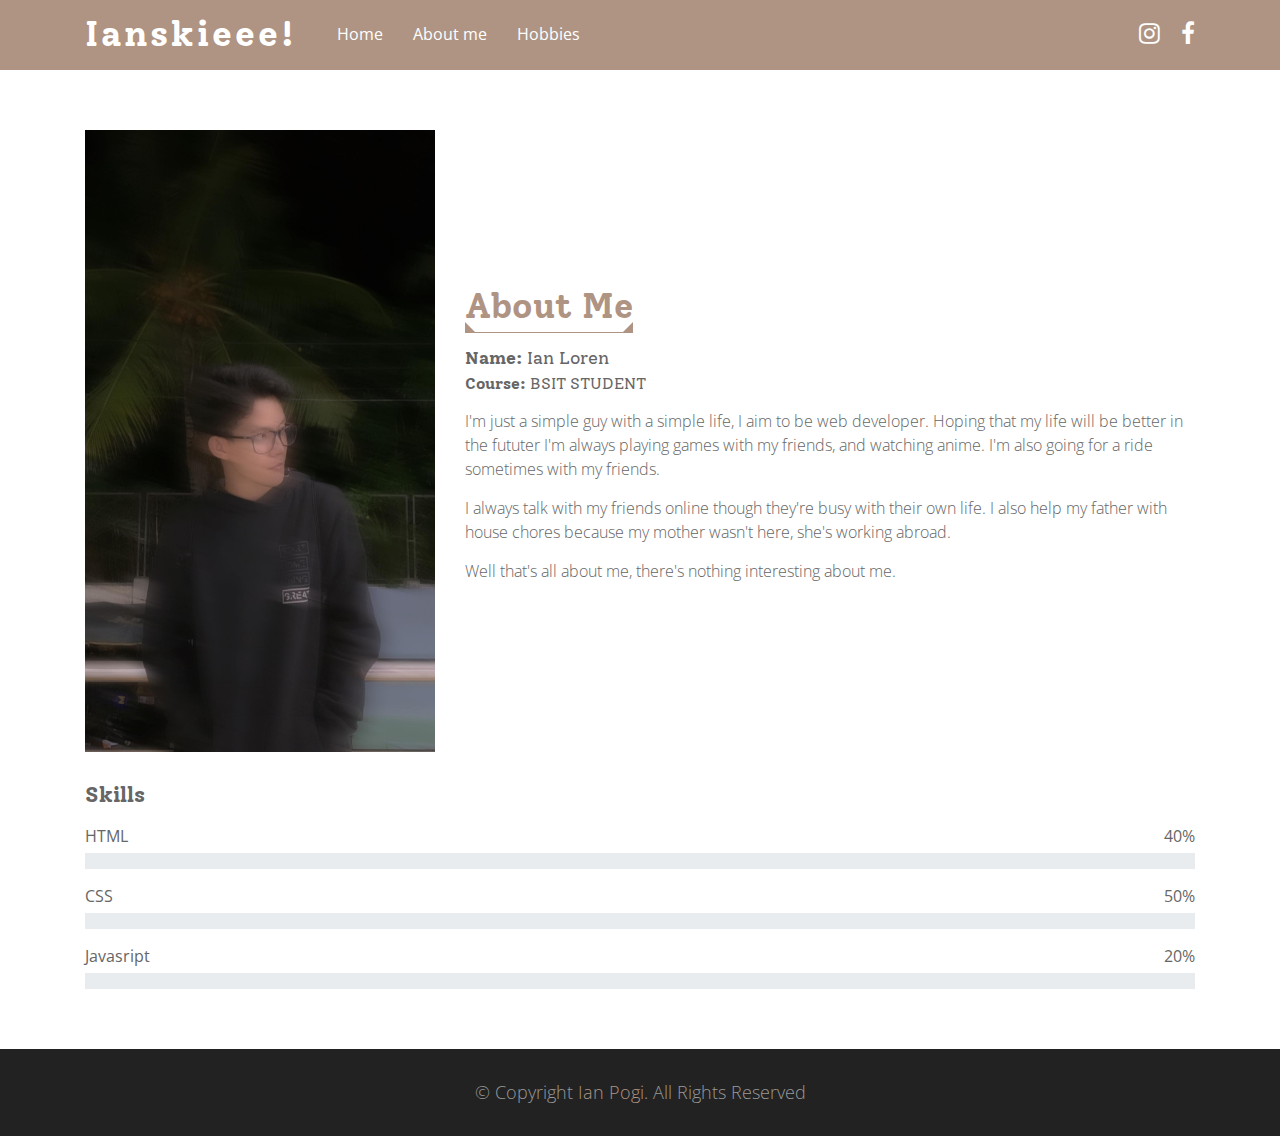
==== about.html @ 1df6bf1a "ian website" ====
<!DOCTYPE html>
<html lang="en">
<head>
    <meta charset="UTF-8">
    <meta name="viewport" content="width=device-width, initial-scale=1.0">
    <title>About</title>
    <link href="img/favicon.ico" rel="icon">
    <link href="https://fonts.googleapis.com/css?family=Open+Sans:300,400|Solway:400,700&display=swap" rel="stylesheet">
    <link href="https://stackpath.bootstrapcdn.com/bootstrap/4.4.1/css/bootstrap.min.css" rel="stylesheet">
    <link href="https://stackpath.bootstrapcdn.com/font-awesome/4.7.0/css/font-awesome.min.css" rel="stylesheet">
    <link href="lib/owlcarousel/assets/owl.carousel.min.css" rel="stylesheet">
    <link href="lib/lightbox/css/lightbox.min.css" rel="stylesheet">
    <link href="css/style.css" rel="stylesheet">
</head>
<body>
      <div class="header">
        <div class="container">
    
            <div class="logo pull-left">
                <h1>
                  <a href="index.html">Ianskieee!</a></h1>
            </div>
    
            <nav id="nav-menu-container">
                <ul class="nav-menu">
                    <li><a href="index.html">Home</a></li>
                    <li><a href="about.html">About me</a></li>
                    <li><a href="hobby.html">Hobbies</a></li>
                </ul>
            </nav>
    
            <nav class="nav social-nav pull-right d-none d-lg-inline">
                <a href="https://www.instagram.com/ian_lrn1/" target="_blank">
                  <i class="fa fa-instagram"></i>
                </a> 
                <a href="https://www.facebook.com/Yanyanlrn" target="_blank">
                  <i class="fa fa-facebook"></i>
                </a>
            </nav>
        </div>
    </div>
    <div class="about" id="about">
        <div class="container">
            <div class="row align-items-center">
                <div class="col-md-6 col-lg-4">
                    <img class="img-fluid" src="img/me.jpg" />
                </div>

                <div class="col-md-6 col-lg-8">
                    <header class="section-header">
                        <h2>About Me</h2>
                    </header>
                    <h3><strong>Name:</strong> Ian Loren</h3>
                    <h4><strong>Course:</strong> BSIT STUDENT</h4>
                    <p>
                        I'm just a simple guy with a simple life, I aim to be web developer. Hoping that my life will be better in the fututer 
                        I'm always playing games with my friends, and watching anime. I'm also going for a ride sometimes with my friends.
                    </p>
                    <p>
                        I always talk with my friends online though they're busy with their own life. I also help my father with house chores
                        because my mother wasn't here, she's working abroad.
                    </p>
                    <p>
                        Well that's all about me, there's nothing interesting about me.
                    </p>
                </div>
            </div>

            <div class="row">
                <div class="col-md-12">
                    <div class="skills">
                        <h3>Skills</h3>
                        <div class="skill-name">
                            <p>HTML</p>
                            <p>40%</p>
                        </div>
                        <div class="progress">
                            <div class="progress-bar" role="progressbar" aria-valuenow="65" aria-valuemin="0"
                                aria-valuemax="100"></div>
                        </div>

                        <div class="skill-name">
                            <p>CSS</p>
                            <p>50%</p>
                        </div>
                        <div class="progress">
                            <div class="progress-bar" role="progressbar" aria-valuenow="75" aria-valuemin="0"
                                aria-valuemax="100"></div>
                        </div>

                        <div class="skill-name">
                            <p>Javasript</p>
                            <p>20%</p>
                        </div>
                        <div class="progress">
                            <div class="progress-bar" role="progressbar" aria-valuenow="60" aria-valuemin="0"
                                aria-valuemax="100"></div>
                        </div>
                    </div>
                </div>
            </div>
        </div>
    </div>
    <div class="footer">
        <div class="container">
            <div class="copyright">
                <p>&copy; Copyright <a href="index.html">Ian Pogi</a>. All Rights Reserved</p>
            </div>
        </div>
    </div>
      <a href="#" class="back-to-top"><i class="fa fa-chevron-up"></i></a>
    <script src="https://code.jquery.com/jquery-3.4.1.min.js"></script>
    <script src="https://stackpath.bootstrapcdn.com/bootstrap/4.4.1/js/bootstrap.bundle.min.js"></script>
    <script src="lib/typed/typed.min.js"></script>
    <script src="lib/easing/easing.min.js"></script>
    <script src="lib/stickyjs/sticky.js"></script>
    <script src="lib/superfish/hoverIntent.js"></script>
    <script src="lib/superfish/superfish.min.js"></script>
    <script src="lib/waypoints/waypoints.min.js"></script>
    <script src="lib/counterup/counterup.min.js"></script>
    <script src="lib/owlcarousel/owl.carousel.min.js"></script>
    <script src="lib/isotope/isotope.pkgd.min.js"></script>
    <script src="lib/lightbox/js/lightbox.min.js"></script>
    <script src="js/main.js"></script>
</body>
</html>
---- css/style.css ----
body {
    color: #666666;
    font-family: 'Open Sans', sans-serif;
    font-weight: 300;
    background: #ffffff;
}

a {
    color: #AF9483;
    transition: 0.5s;
}

a:hover,
a:active,
a:focus {
    color: #666666;
    outline: none;
    text-decoration: none;
}

p {
    padding: 0;
    margin: 0 0 15px 0;
}

h1,
h2,
h3,
h4,
h5,
h6 {
    font-family: 'Solway', serif;
    color: #666666;
    margin: 0 0 15px 0;
    padding: 0;
}

.back-to-top {
    position: fixed;
    display: none;
    background: #AF9483;
    color: #ffffff;
    width: 44px;
    height: 44px;
    text-align: center;
    line-height: 1;
    font-size: 16px;
    border-radius: 50%;
    right: 15px;
    bottom: 15px;
    transition: background 0.5s;
    z-index: 11;
}

.back-to-top i {
    padding-top: 12px;
    color: #ffffff;
}

.exp-more{
    font-size: xx-large;
    font-family: 'Solway', serif;
}

.exp-more:hover{
    color: #AF9483!important;
    text-shadow: 3px 3px 3px black;
}
.top-header {
    display: table;
    position: relative;
    width: 100%;
    height: 100vh;
    background-color: #3533335d;
}

.top-header:after {
    content: '';
    position: absolute;
    width: 100%;
    height: 100%;
    left: 0;
    top: 0;
    background: url(../img/bg.jpg) left top repeat;
    background-size: cover;
    filter: blur(12px);
    -webkit-filter: blur(12px);
    z-index: -1;
}

.top-header .container {
    position: relative;
    text-align: center;
    display: table-cell;
    vertical-align: middle;
    width: 100%;
}

.top-header img {
    height: 200px;
    margin-bottom: 30px;
    border: 15px solid rgba(256, 256, 256, .1);
}

.top-header h1 {
    font-size: 5vw;
    font-weight: 700;
    color: #ffffff;
}

.top-header p {
    display: none;
}

.top-header h2 {
    display: inline-block;
    margin: 0;
    height: 40px;
    font-size: 3vw;
    font-weight: 400;
    color: #ffffff;
}

.top-header .typed-cursor {
    font-size: 3vw;
}

.header {
    background: #AF9483;
    height: 70px;
}

.header .logo {
    margin: 14px 25px 0 0;
}

.header .logo h1 {
    font-size: 36px;
    margin: 0;
    padding: 2px 0;
    line-height: 1;
    font-weight: 700;
    letter-spacing: 3px;
}

.header .logo h1 a,
.header .logo h1 a:hover {
    color: #ffffff;
}

@media (max-width: 768px) {
    .header {
        height: 50px;
    }
    
    .header .logo {
        margin: 10px 0 0 0;
    }
    
    .header .logo h1 {
        padding: 2px 0;
        font-size: 26px;
    }
}

.header .social-nav {
    margin-top: 15px;
}

.header .social-nav a {
    font-size: 24px;
    margin-left: 15px;
    color: #fff;
}

.header .social-nav a:hover {
    color: rgba(255, 255, 255, 0.75);
}

.nav-menu, .nav-menu * {
    margin: 0;
    padding: 0;
    list-style: none;
}

.nav-menu ul {
    position: absolute;
    display: none;
    top: 100%;
    left: 0;
    z-index: 99;
}

.nav-menu li {
    position: relative;
    white-space: nowrap;
}

.nav-menu > li {
    float: left;
}

.nav-menu li:hover > ul,
.nav-menu li.sfHover > ul {
    display: block;
}

.nav-menu ul ul {
    top: 0;
    left: 100%;
}

.nav-menu ul li {
    min-width: 180px;
}

.sf-arrows .sf-with-ul {
    padding-right: 30px;
}

.sf-arrows .sf-with-ul:after {
    content: "\f107";
    position: absolute;
    right: 15px;
    font-family: FontAwesome;
    font-style: normal;
    font-weight: normal;
}

.sf-arrows ul .sf-with-ul:after {
    content: "\f105";
}

#nav-menu-container {
    margin: 0;
}

@media (max-width: 768px) {
    #nav-menu-container {
        display: none;
    }
}

.nav-menu a {
    padding: 22px 15px;
    text-decoration: none;
    display: inline-block;
    color: #ffffff;
    font-weight: 400;
    font-size: 16px;
    outline: none;
}

.nav-menu a:hover,
.nav-menu li:hover > a,
.nav-menu .menu-active > a {
    color: #000000;
}

.nav-menu ul {
    margin: 7px 0 0 15px;
    -webkit-box-shadow: 0px 0px 1px 1px rgba(0, 0, 0, 0.08);
    box-shadow: 0px 0px 1px 1px rgba(0, 0, 0, 0.08);
}

.nav-menu ul li {
    background: #ffffff;
    border-top: 1px solid #f4f4f4;
}

.nav-menu ul li:first-child {
    border-top: 0;
}

.nav-menu ul li:hover {
    background: #AF9483;
    -webkit-transition: 0.3s;
    -o-transition: 0.3s;
    transition: 0.3s;
}

.nav-menu ul li a {
    color: #333333;
    -webkit-transition: none;
    -o-transition: none;
    transition: none;
    padding: 10px 15px;
}

.nav-menu ul li a:hover {
    color: #ffffff;
}

.nav-menu ul ul {
    margin: 0;
}

#mobile-nav-toggle {
    position: fixed;
    right: 0;
    top: 0;
    z-index: 999;
    margin: 8px 10px 0 0;
    border: 0;
    background: none;
    font-size: 24px;
    display: none;
    -webkit-transition: all 0.4s;
    -o-transition: all 0.4s;
    transition: all 0.4s;
    outline: none;
    cursor: pointer;
}

#mobile-nav-toggle i {
    color: #fff;
}

@media (max-width: 768px) {
    #mobile-nav-toggle {
        display: inline;
    }
    
    .logo {
        width: 100%;
        text-align: center;
    }
}

#mobile-nav {
    position: fixed;
    top: 0;
    padding-top: 18px;
    bottom: 0;
    z-index: 998;
    background: rgba(0, 0, 0, 0.9);
    left: -260px;
    width: 260px;
    overflow-y: auto;
    -webkit-transition: 0.4s;
    -o-transition: 0.4s;
    transition: 0.4s;
}

#mobile-nav ul {
    padding: 0;
    margin: 0;
    list-style: none;
}

#mobile-nav ul li {
    position: relative;
}

#mobile-nav ul li a {
    color: #ffffff;
    font-size: 16px;
    overflow: hidden;
    padding: 10px 22px 10px 15px;
    position: relative;
    text-decoration: none;
    width: 100%;
    display: block;
    outline: none;
}

#mobile-nav ul li a:hover {
    color: #ffffff;
}

#mobile-nav ul li li {
    padding-left: 30px;
}

#mobile-nav ul .menu-has-children i {
    position: absolute;
    right: 0;
    z-index: 99;
    padding: 15px;
    cursor: pointer;
    color: #ffffff;
}

#mobile-nav ul .menu-has-children i.fa-chevron-up {
    color: #AF9483;
}

#mobile-nav ul .menu-item-active {
    color: #AF9483;
}

#mobile-body-overly {
    width: 100%;
    height: 100%;
    z-index: 997;
    top: 0;
    left: 0;
    position: fixed;
    background: rgba(0, 0, 0, 0.6);
    display: none;
}

body.mobile-nav-active {
    overflow: hidden;
}

body.mobile-nav-active #mobile-nav {
    left: 0;
}

body.mobile-nav-active #mobile-nav-toggle {
    color: #ffffff;
}

.section-header h2,
.section-header h3 {
    display: inline-block;
    color: #AF9483;
    font-size: 35px;
    text-transform: capitalize;
    text-align: left;
    font-weight: 700;
    position: relative;
    padding-bottom: 5px;
    border-bottom: 1px solid #AF9483;
}

.section-header h2::before,
.section-header h3::before {
    content: '';
    position: absolute;
    display: block;
    width: 0;
    height: 0;
    bottom: 0px;
    right: 0;
    border-top: 10px solid;
    border-right: 10px solid;
    border-color: transparent #AF9483;
}

.section-header h2::after,
.section-header h3::after {
    content: '';
    position: absolute;
    display: block;
    width: 0;
    height: 0;
    bottom: 0px;
    left: 0;
    border-top: 10px solid;
    border-left: 10px solid;
    border-color: transparent #AF9483;
}

.section-header p {
    text-align: left;
    padding-bottom: 0px;
}

@media (min-width: 992px) {
    .section-header p {
        width: 70%;
    }
}

.about {
    padding: 60px 0 15px 0;
    position: relative;
}

.about .row {
    margin-bottom: 30px;
}

.about img {
    width: 100%;
}

.about h3 {
    font-size: 18px;
    font-weight: 400;
    margin-bottom: 5px;
}

.about h4 {
    font-size: 16px;
    font-weight: 400;
}

.about p {
    font-size: 16px;
    font-weight: 300;
}

.about a {
    display: inline-block;
    padding: 6px 20px;
    color: #AF9483;
    font-size: 16px;
    font-weight: 400;
    letter-spacing: 1px;
    border: 1px solid #AF9483;
}

.about a:hover {
    color: #ffffff;
    background: #AF9483;
}

.about .skills h3 {
    font-size: 22px;
    font-weight: 700;
    color: #666666;
    margin-bottom: 15px;
}

.about .skill-name {
    position: relative;
    width: 100%;
}

.about .skill-name p {
    display: inline-block;
    margin-bottom: 5px;
    font-size: 16px;
    font-weight: 400;
}

.about .skill-name p:last-child {
    float: right;
}

.about .progress {
    margin-bottom: 15px;
    border-radius: 0;
}

.about .progress .progress-bar {
    background: #AF9483;
    border-radius: 0;
}


.hobby {
    position: relative;
    padding: 0;
}

.hobby .section-header p {
    margin:0;
}

.hobby .exp-column {
    margin-top: 30px;
    padding: 25px 30px;
    background: #e9ecef;
}

.hobby .exp-column::before {
    position: absolute;
    content: "";
    height: 3px;
    top: 30px;
    right: 100%;
    left: 15px;
    background: #AF9483;
}

.hobby .exp-column::after {
    position: absolute;
    content: "";
    height: 3px;
    bottom: 0;
    right: 15px;
    left: 100%;
    background: #AF9483;
}

.hobby .exp-column:hover::before {
    transition: .3s;
    right: 15px;
}

.hobby .exp-column:hover::after {
    transition: .3s;
    left: 15px;
}

.hobby .exp-date {
    margin-bottom: 5px;
    color: #666666;
    font-size: 16px;
    font-weight: 300;
    letter-spacing: 2px;
}

.hobby .exp-date span {
    font-weight: 400;
    font-style: italic;
}

.hobby .exp-company {
    margin-bottom: 0;
    color: #AF9483;
    font-size: 18px;
    font-weight: 400;
}

.hobby .exp-designation {
    margin-bottom: 10px;
    color: #999999;
    font-size: 16px;
    font-weight: 400;
    font-style: italic;
}

.hobby .exp-detail {
    margin-bottom: 0;
}

.hobby-img { 
  width: 200px;
  height: 200px;
  
}


.footer {
    position: relative;
    padding: 30px 0;
    text-align: center;
    background: #222222;
}

.footer .copyright p {
    color: #999999;
    font-size: 18px;
    font-weight: 300;
}

.footer .copyright p:last-child {
    margin: 0;
}
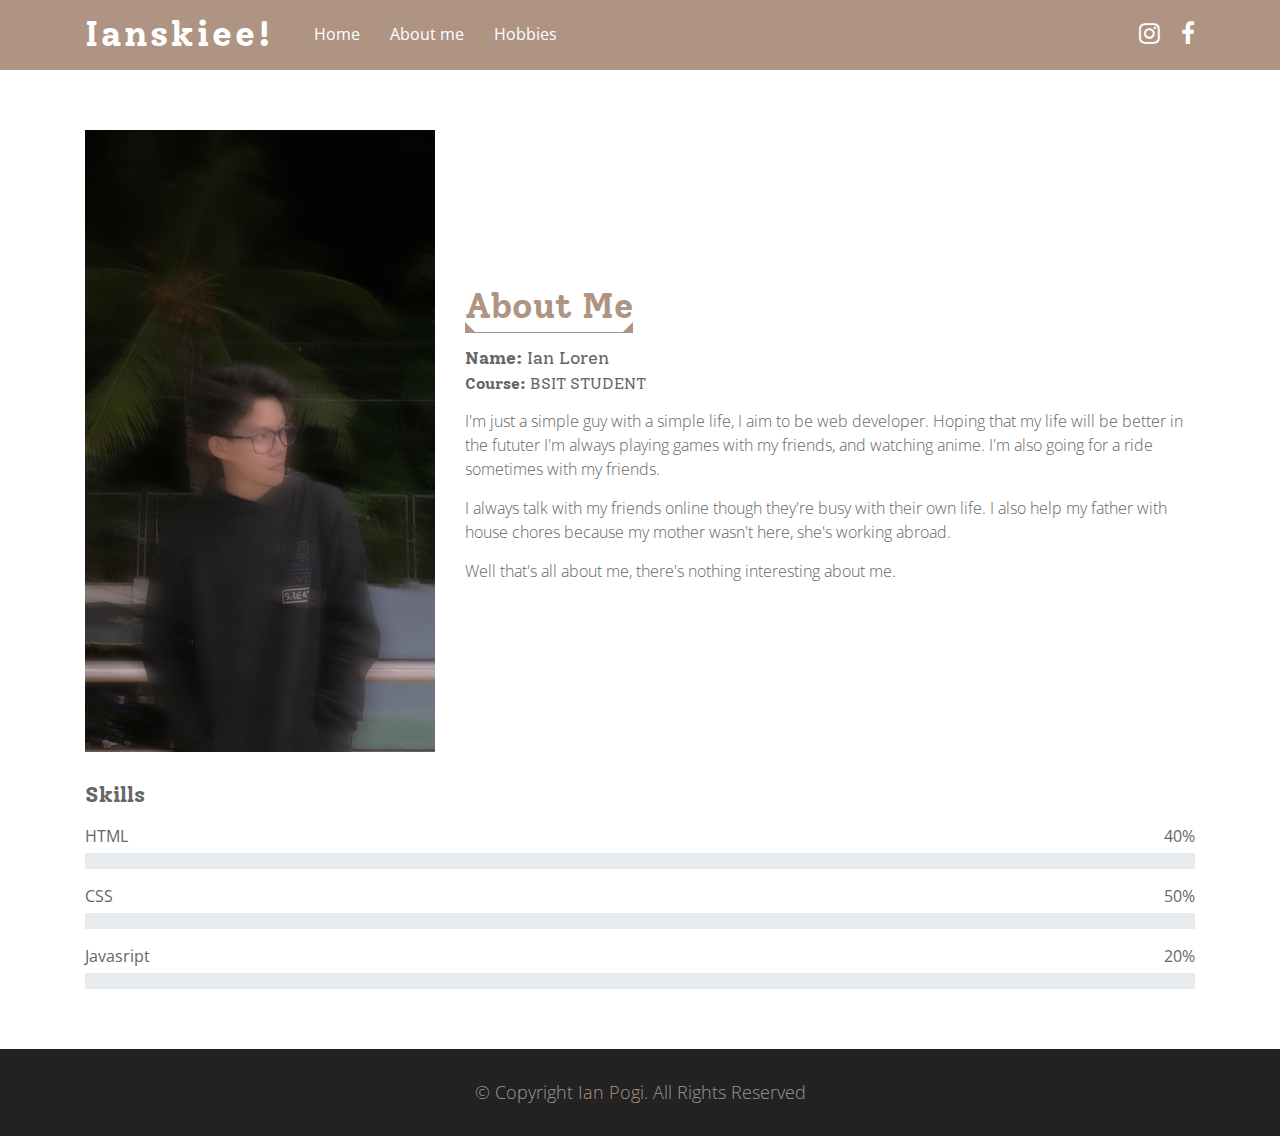
==== commit e0fdc4a3: "small fixes" ====
--- a/about.html
+++ b/about.html
@@ -18,7 +18,7 @@
     
             <div class="logo pull-left">
                 <h1>
-                  <a href="index.html">Ianskieee!</a></h1>
+                  <a href="index.html">Ianskiee!</a></h1>
             </div>
     
             <nav id="nav-menu-container">
